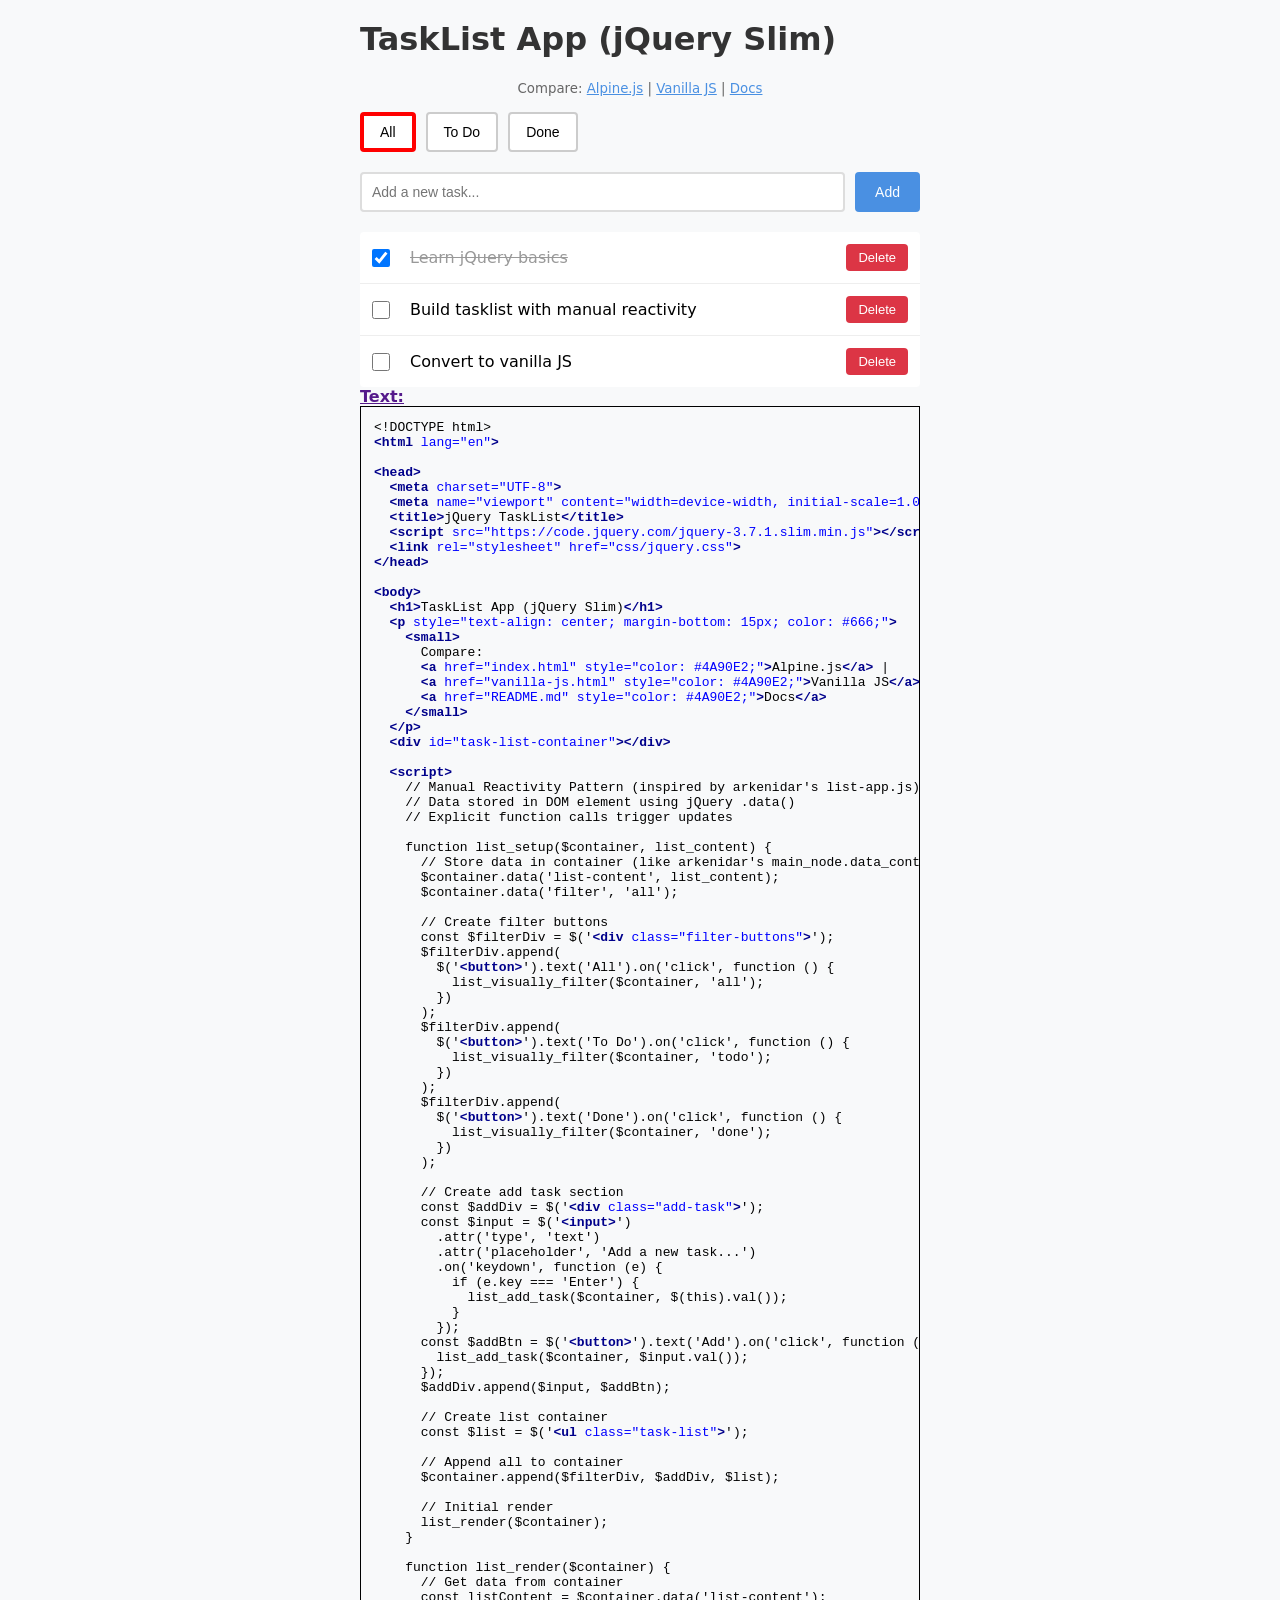
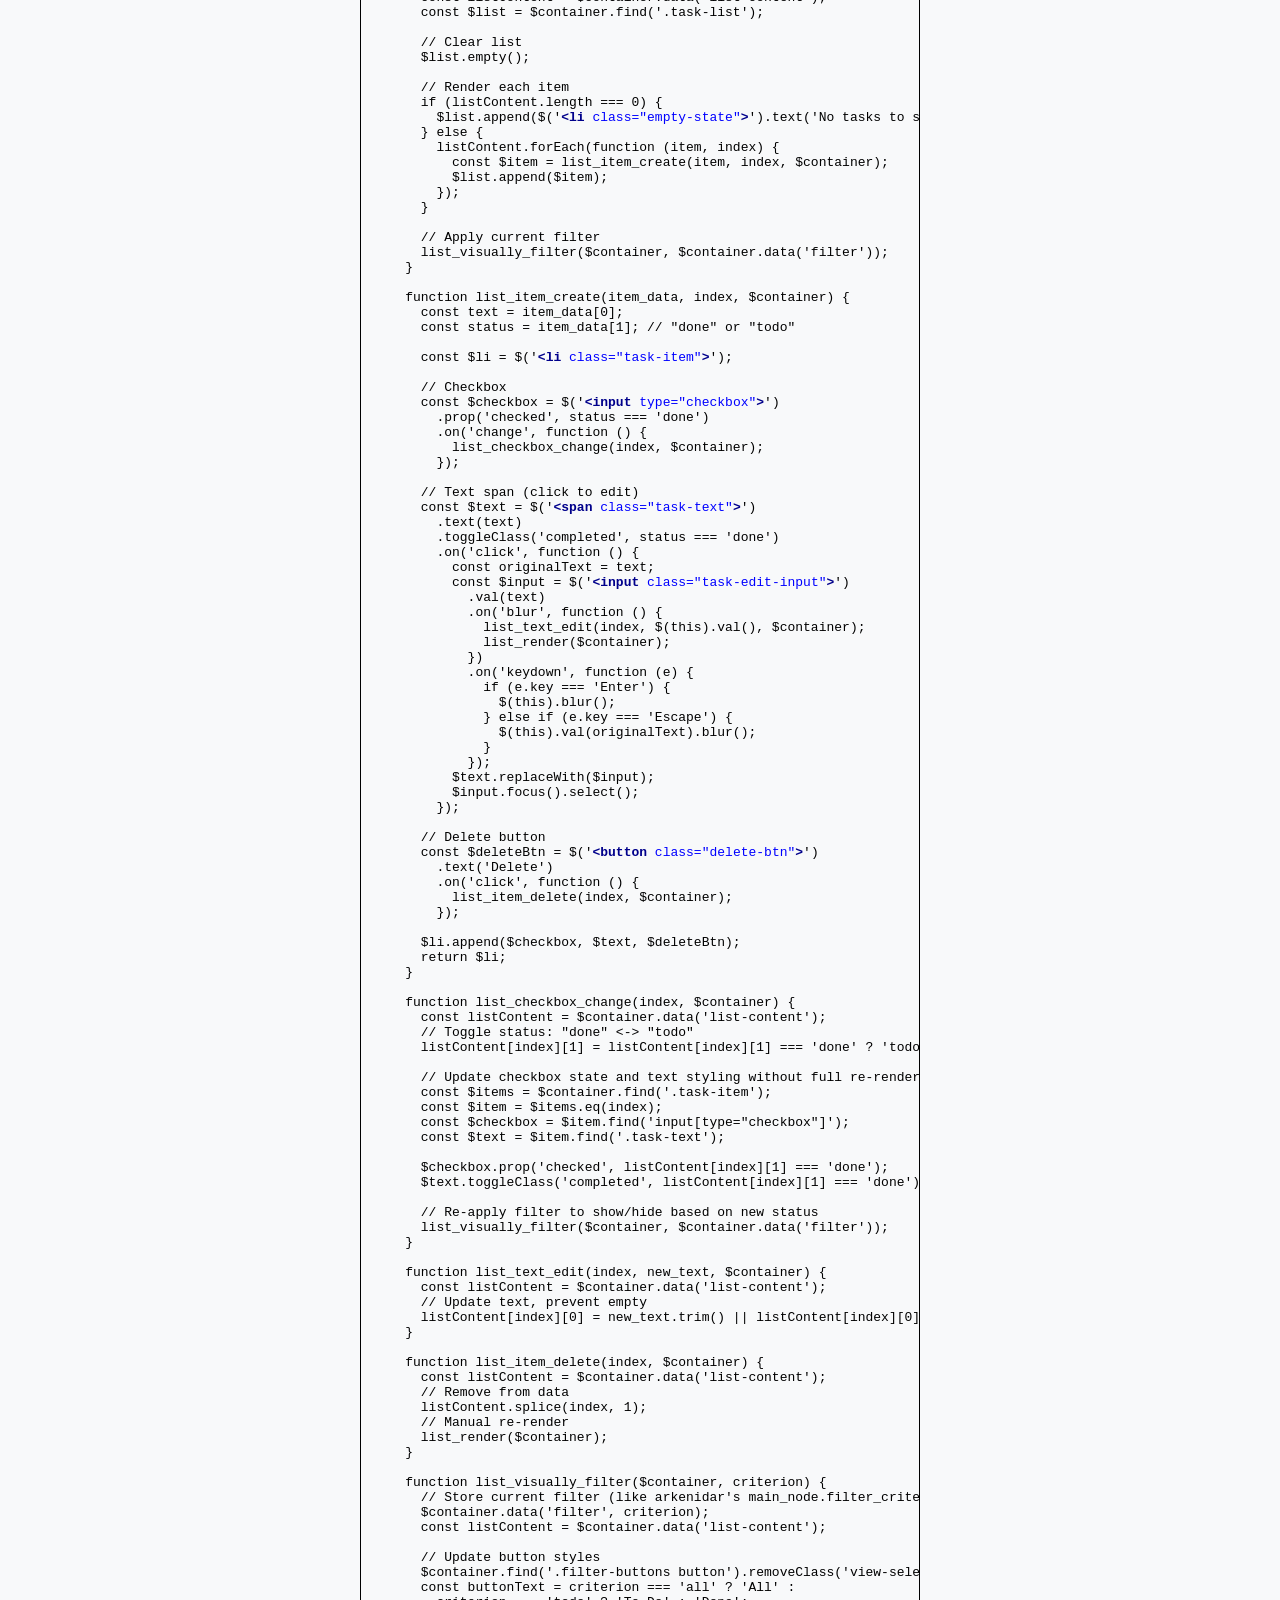
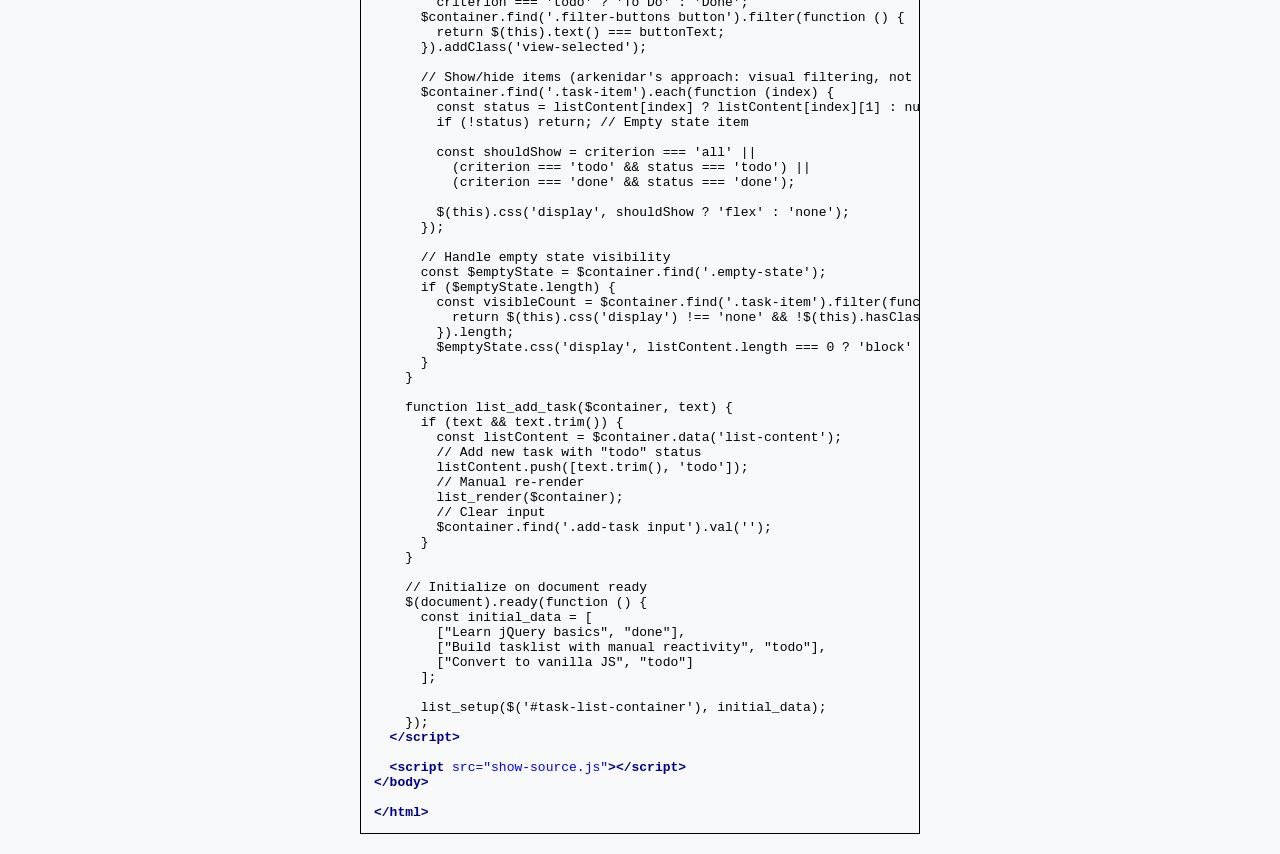
==== jquery.html @ b6392fe1 "Add three-version tasklist comparison with documentation Implement complete tasklist application in " ====
<!DOCTYPE html>
<html lang="en">

<head>
  <meta charset="UTF-8">
  <meta name="viewport" content="width=device-width, initial-scale=1.0">
  <title>jQuery TaskList</title>
  <script src="https://code.jquery.com/jquery-3.7.1.slim.min.js"></script>
  <link rel="stylesheet" href="css/jquery.css">
</head>

<body>
  <h1>TaskList App (jQuery Slim)</h1>
  <p style="text-align: center; margin-bottom: 15px; color: #666;">
    <small>
      Compare:
      <a href="index.html" style="color: #4A90E2;">Alpine.js</a> |
      <a href="vanilla-js.html" style="color: #4A90E2;">Vanilla JS</a> |
      <a href="README.md" style="color: #4A90E2;">Docs</a>
    </small>
  </p>
  <div id="task-list-container"></div>

  <script>
    // Manual Reactivity Pattern (inspired by arkenidar's list-app.js)
    // Data stored in DOM element using jQuery .data()
    // Explicit function calls trigger updates

    function list_setup($container, list_content) {
      // Store data in container (like arkenidar's main_node.data_content)
      $container.data('list-content', list_content);
      $container.data('filter', 'all');

      // Create filter buttons
      const $filterDiv = $('<div class="filter-buttons">');
      $filterDiv.append(
        $('<button>').text('All').on('click', function () {
          list_visually_filter($container, 'all');
        })
      );
      $filterDiv.append(
        $('<button>').text('To Do').on('click', function () {
          list_visually_filter($container, 'todo');
        })
      );
      $filterDiv.append(
        $('<button>').text('Done').on('click', function () {
          list_visually_filter($container, 'done');
        })
      );

      // Create add task section
      const $addDiv = $('<div class="add-task">');
      const $input = $('<input>')
        .attr('type', 'text')
        .attr('placeholder', 'Add a new task...')
        .on('keydown', function (e) {
          if (e.key === 'Enter') {
            list_add_task($container, $(this).val());
          }
        });
      const $addBtn = $('<button>').text('Add').on('click', function () {
        list_add_task($container, $input.val());
      });
      $addDiv.append($input, $addBtn);

      // Create list container
      const $list = $('<ul class="task-list">');

      // Append all to container
      $container.append($filterDiv, $addDiv, $list);

      // Initial render
      list_render($container);
    }

    function list_render($container) {
      // Get data from container
      const listContent = $container.data('list-content');
      const $list = $container.find('.task-list');

      // Clear list
      $list.empty();

      // Render each item
      if (listContent.length === 0) {
        $list.append($('<li class="empty-state">').text('No tasks to show'));
      } else {
        listContent.forEach(function (item, index) {
          const $item = list_item_create(item, index, $container);
          $list.append($item);
        });
      }

      // Apply current filter
      list_visually_filter($container, $container.data('filter'));
    }

    function list_item_create(item_data, index, $container) {
      const text = item_data[0];
      const status = item_data[1]; // "done" or "todo"

      const $li = $('<li class="task-item">');

      // Checkbox
      const $checkbox = $('<input type="checkbox">')
        .prop('checked', status === 'done')
        .on('change', function () {
          list_checkbox_change(index, $container);
        });

      // Text span (click to edit)
      const $text = $('<span class="task-text">')
        .text(text)
        .toggleClass('completed', status === 'done')
        .on('click', function () {
          const originalText = text;
          const $input = $('<input class="task-edit-input">')
            .val(text)
            .on('blur', function () {
              list_text_edit(index, $(this).val(), $container);
              list_render($container);
            })
            .on('keydown', function (e) {
              if (e.key === 'Enter') {
                $(this).blur();
              } else if (e.key === 'Escape') {
                $(this).val(originalText).blur();
              }
            });
          $text.replaceWith($input);
          $input.focus().select();
        });

      // Delete button
      const $deleteBtn = $('<button class="delete-btn">')
        .text('Delete')
        .on('click', function () {
          list_item_delete(index, $container);
        });

      $li.append($checkbox, $text, $deleteBtn);
      return $li;
    }

    function list_checkbox_change(index, $container) {
      const listContent = $container.data('list-content');
      // Toggle status: "done" <-> "todo"
      listContent[index][1] = listContent[index][1] === 'done' ? 'todo' : 'done';

      // Update checkbox state and text styling without full re-render
      const $items = $container.find('.task-item');
      const $item = $items.eq(index);
      const $checkbox = $item.find('input[type="checkbox"]');
      const $text = $item.find('.task-text');

      $checkbox.prop('checked', listContent[index][1] === 'done');
      $text.toggleClass('completed', listContent[index][1] === 'done');

      // Re-apply filter to show/hide based on new status
      list_visually_filter($container, $container.data('filter'));
    }

    function list_text_edit(index, new_text, $container) {
      const listContent = $container.data('list-content');
      // Update text, prevent empty
      listContent[index][0] = new_text.trim() || listContent[index][0];
    }

    function list_item_delete(index, $container) {
      const listContent = $container.data('list-content');
      // Remove from data
      listContent.splice(index, 1);
      // Manual re-render
      list_render($container);
    }

    function list_visually_filter($container, criterion) {
      // Store current filter (like arkenidar's main_node.filter_criterion)
      $container.data('filter', criterion);
      const listContent = $container.data('list-content');

      // Update button styles
      $container.find('.filter-buttons button').removeClass('view-selected');
      const buttonText = criterion === 'all' ? 'All' :
        criterion === 'todo' ? 'To Do' : 'Done';
      $container.find('.filter-buttons button').filter(function () {
        return $(this).text() === buttonText;
      }).addClass('view-selected');

      // Show/hide items (arkenidar's approach: visual filtering, not re-rendering)
      $container.find('.task-item').each(function (index) {
        const status = listContent[index] ? listContent[index][1] : null;
        if (!status) return; // Empty state item

        const shouldShow = criterion === 'all' ||
          (criterion === 'todo' && status === 'todo') ||
          (criterion === 'done' && status === 'done');

        $(this).css('display', shouldShow ? 'flex' : 'none');
      });

      // Handle empty state visibility
      const $emptyState = $container.find('.empty-state');
      if ($emptyState.length) {
        const visibleCount = $container.find('.task-item').filter(function () {
          return $(this).css('display') !== 'none' && !$(this).hasClass('empty-state');
        }).length;
        $emptyState.css('display', listContent.length === 0 ? 'block' : 'none');
      }
    }

    function list_add_task($container, text) {
      if (text && text.trim()) {
        const listContent = $container.data('list-content');
        // Add new task with "todo" status
        listContent.push([text.trim(), 'todo']);
        // Manual re-render
        list_render($container);
        // Clear input
        $container.find('.add-task input').val('');
      }
    }

    // Initialize on document ready
    $(document).ready(function () {
      const initial_data = [
        ["Learn jQuery basics", "done"],
        ["Build tasklist with manual reactivity", "todo"],
        ["Convert to vanilla JS", "todo"]
      ];

      list_setup($('#task-list-container'), initial_data);
    });
  </script>

  <script src="show-source.js"></script>
</body>

</html>
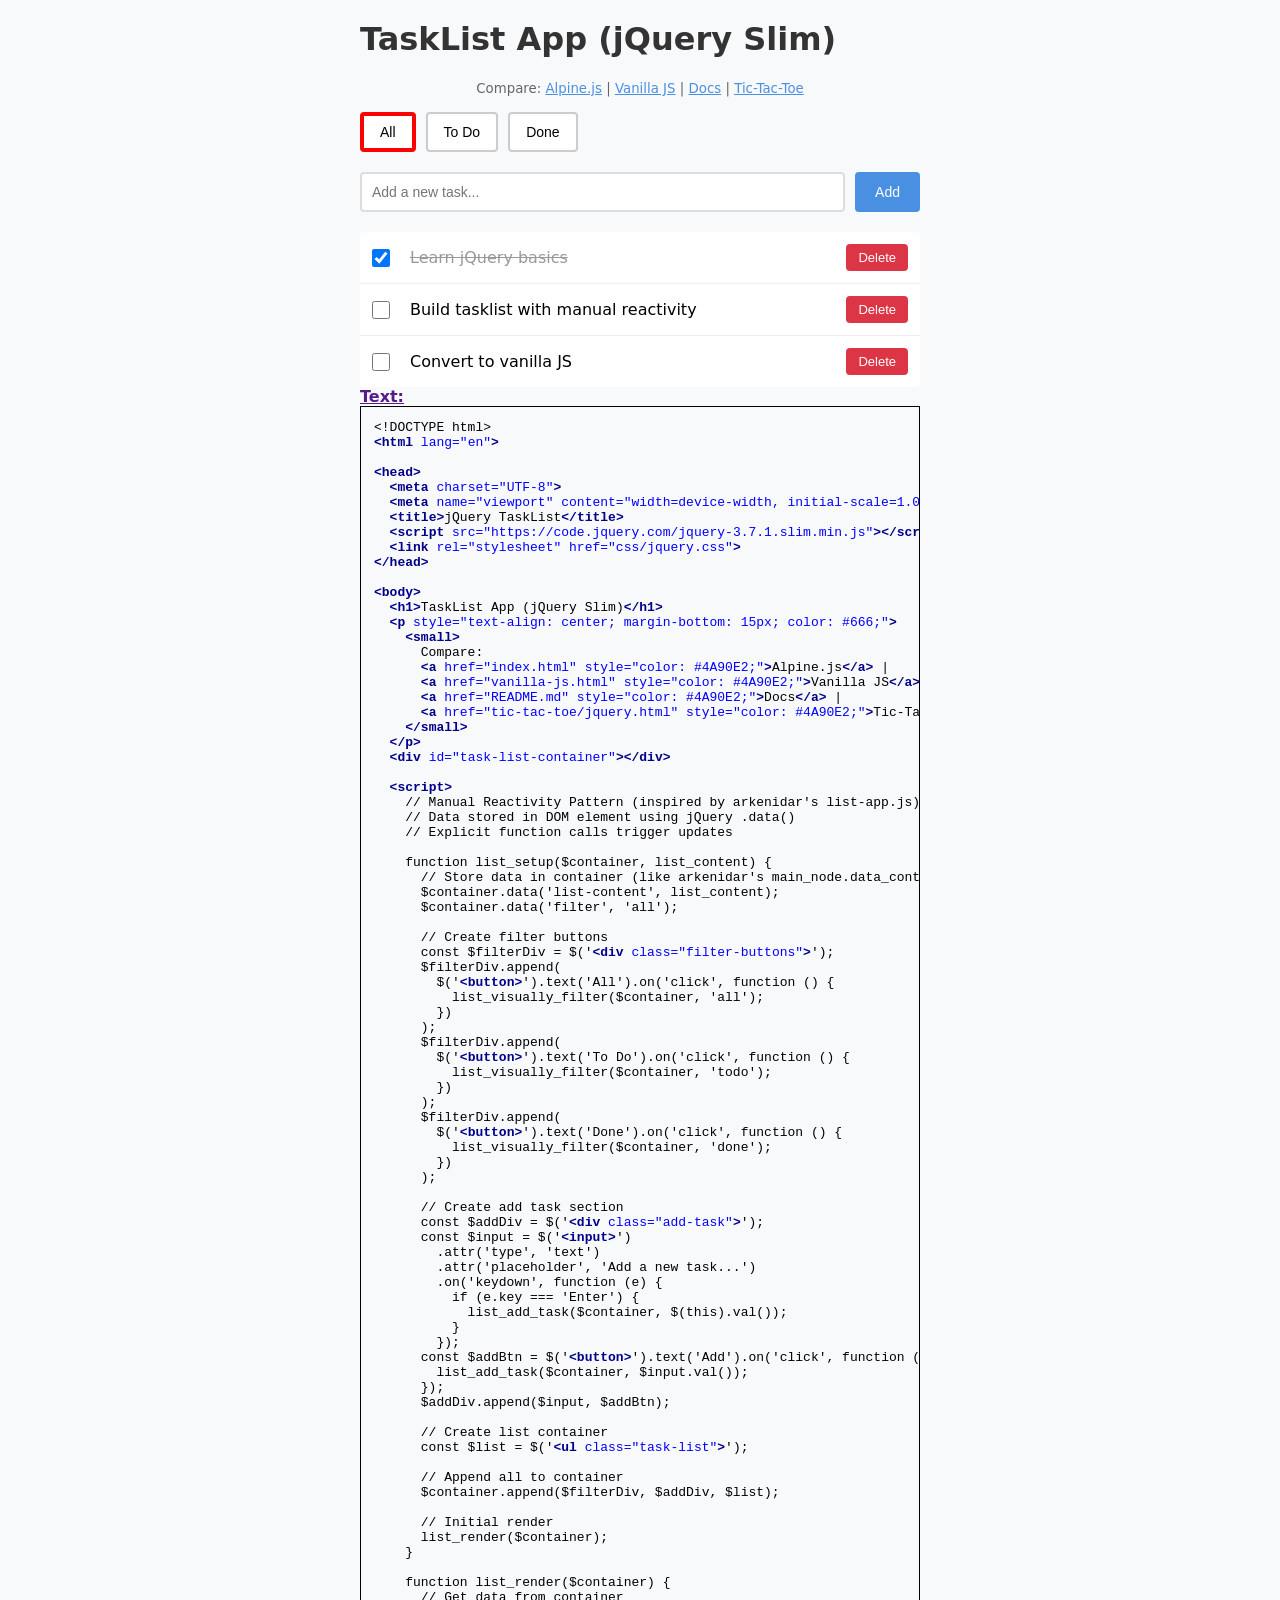
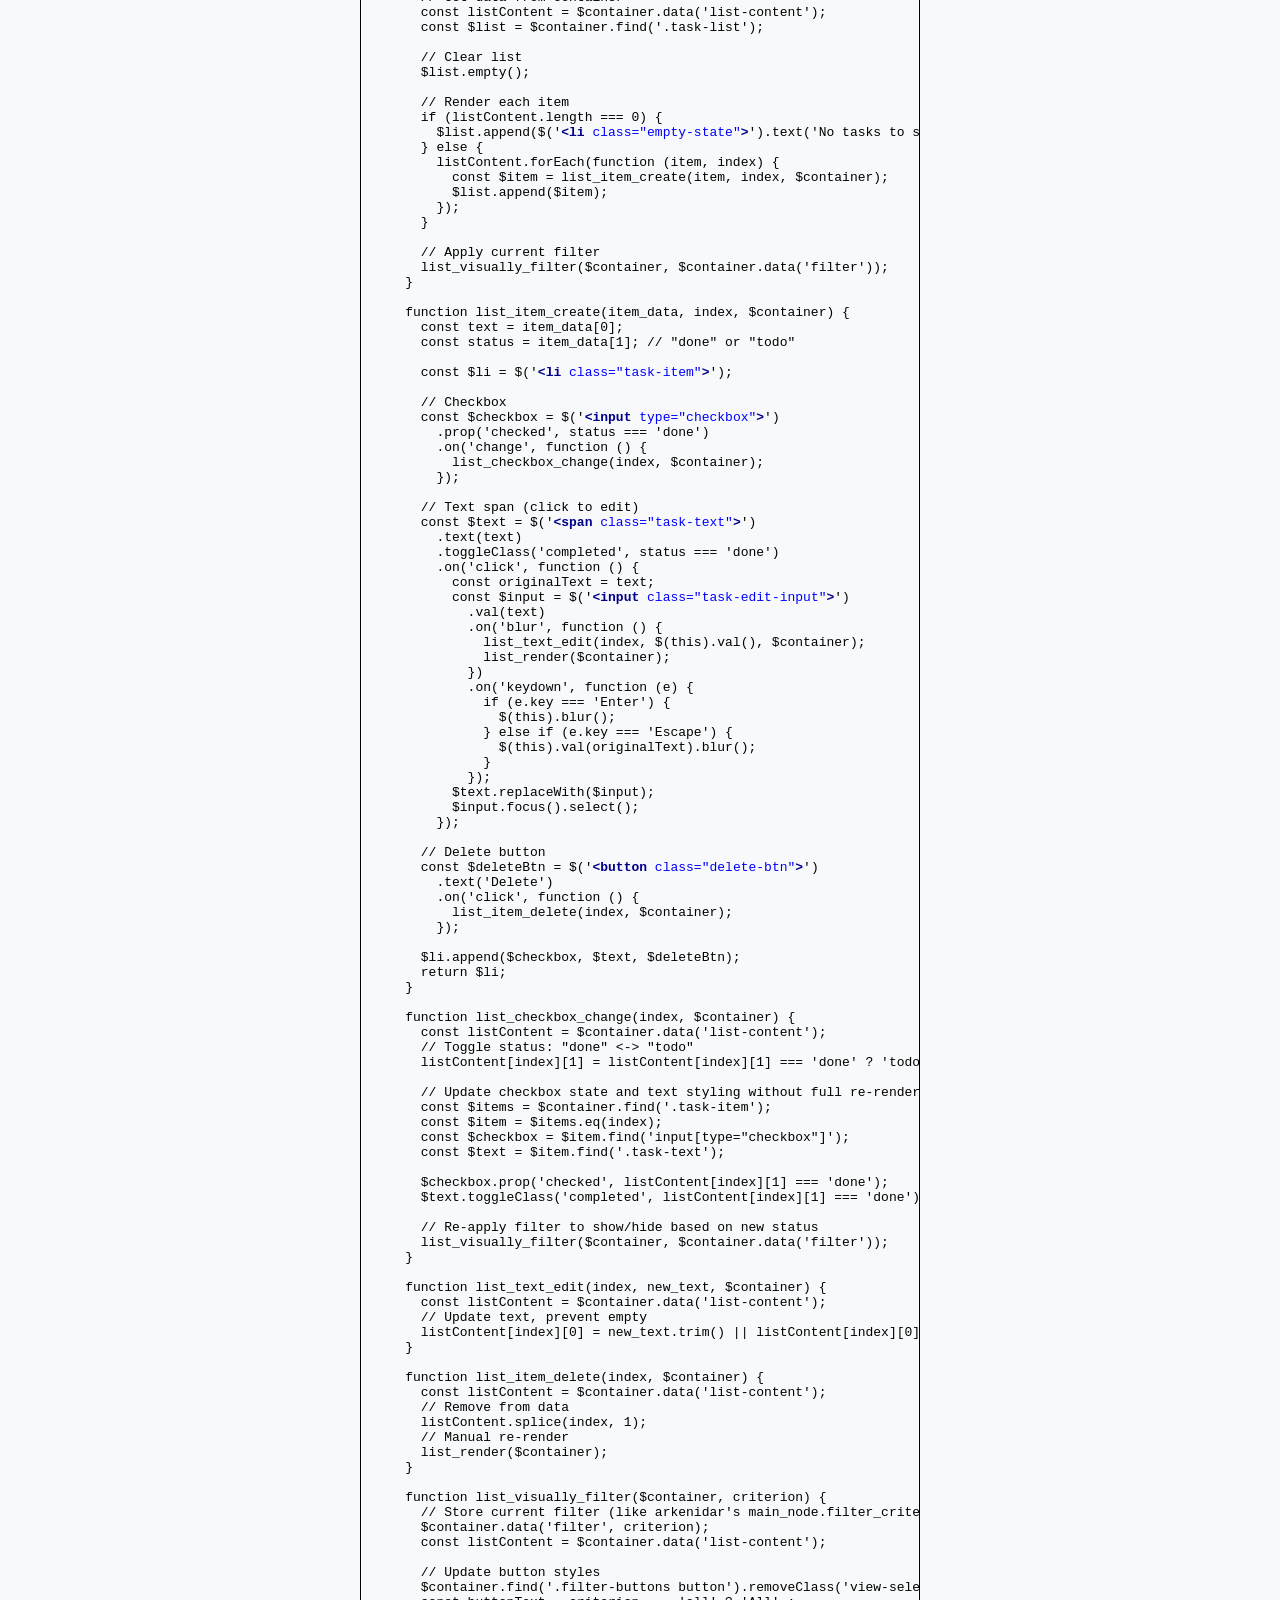
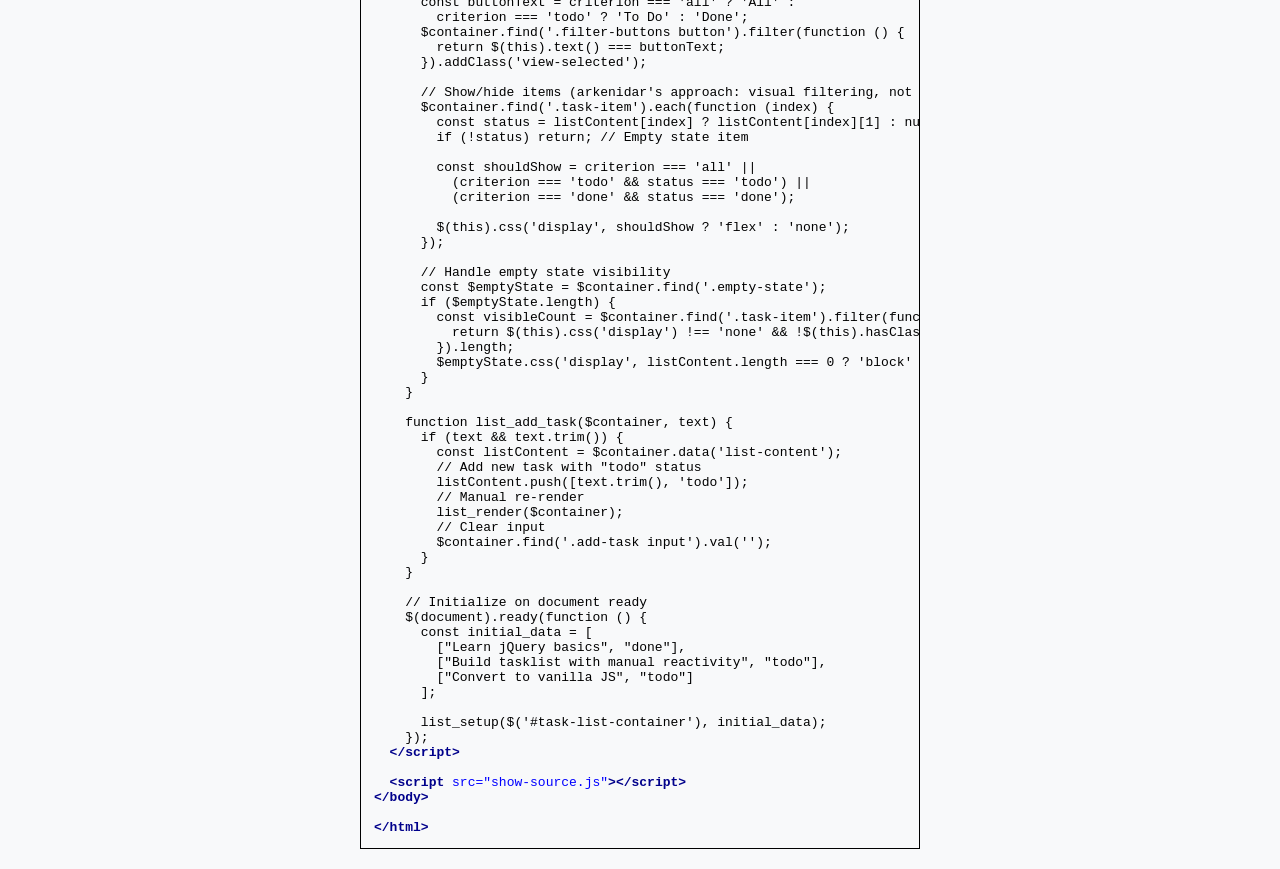
==== commit 26ac2f36: "Add Tic-Tac-Toe cross-links to TaskList compare bars Each TaskList version now links to its correspo" ====
--- a/jquery.html
+++ b/jquery.html
@@ -16,7 +16,8 @@
       Compare:
       <a href="index.html" style="color: #4A90E2;">Alpine.js</a> |
       <a href="vanilla-js.html" style="color: #4A90E2;">Vanilla JS</a> |
-      <a href="README.md" style="color: #4A90E2;">Docs</a>
+      <a href="README.md" style="color: #4A90E2;">Docs</a> |
+      <a href="tic-tac-toe/jquery.html" style="color: #4A90E2;">Tic-Tac-Toe</a>
     </small>
   </p>
   <div id="task-list-container"></div>
